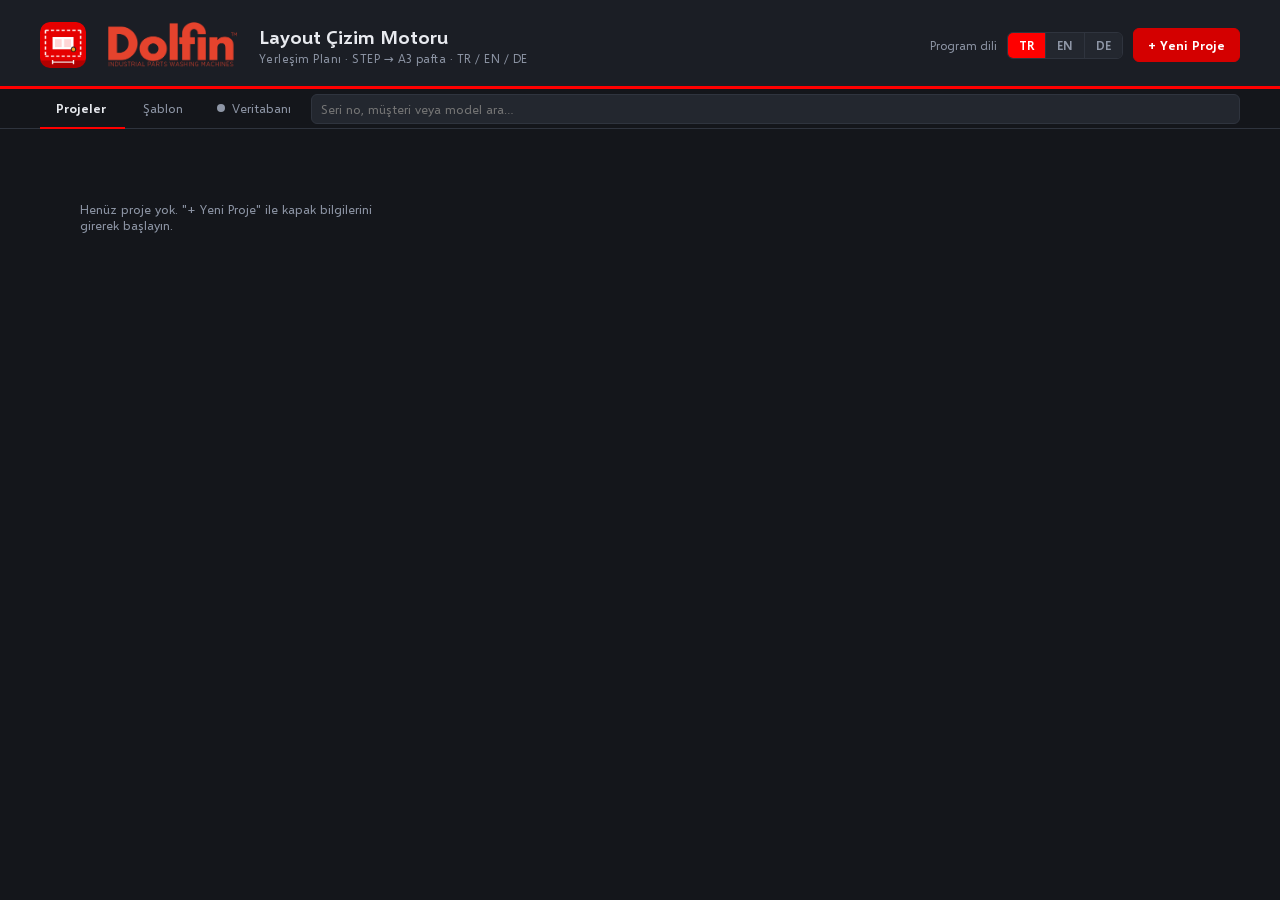
==== index.html @ 50fd9a83 "Depo kökü site: index.html, gereksiz dosyalar silindi - index.html (uygulama) depo kökünde; Pages "D" ====
<!DOCTYPE html>
<html lang="tr">
<head>
  <meta charset="UTF-8">
  <meta name="viewport" content="width=device-width, initial-scale=1.0">
  <title>Layout Çizim Motoru</title>
  <meta name="description" content="Makine yerleşim planı (layout): kapak + antetli A3 sayfalar, TR / EN / DE, PDF ve HTML çıktı.">
  <meta name="theme-color" content="#1b1e25">
  <meta name="application-name" content="LayoutX">
  <meta name="apple-mobile-web-app-capable" content="yes">
  <meta name="apple-mobile-web-app-title" content="LayoutX">
  <meta name="apple-mobile-web-app-status-bar-style" content="black-translucent">
  <link rel="manifest" href="manifest.webmanifest">
  <link rel="icon" type="image/png" sizes="256x256" href="app/icon.png">
  <link rel="icon" type="image/svg+xml" href="app/icons/icon.svg">
  <link rel="apple-touch-icon" href="app/icons/apple-touch-icon.png">
  <script>
    // Dosyadan (çift tıkla) açıldıysa: sunucuyu başlatan HTML sayfasına git
    if (location.protocol === 'file:') location.replace('app/baslat.html');
  </script>
  <link rel="stylesheet" href="belge/belge.css">
  <link rel="stylesheet" href="app/app.css">
</head>
<body>
  <div id="offline" class="offline hidden" role="alert">
    <span data-i18n="Uygulama sunucusuna ulaşılamıyor; değişiklikler bu sayfada bekliyor.">Uygulama sunucusuna ulaşılamıyor; değişiklikler bu sayfada bekliyor.</span>
    <a class="btn btn-sm btn-primary" href="layoutx://start" data-i18n="Yeniden başlat">Yeniden başlat</a>
    <button type="button" class="btn btn-sm" id="btnRetry" data-i18n="Tekrar dene">Tekrar dene</button>
  </div>

  <!-- ─────────────── Proje ekranı ─────────────── -->
  <section id="home" class="home">
    <div class="home-bar">
      <img src="app/icon.png" alt="" class="home-icon">
      <img src="belge/logos/dolfin.png" alt="Dolfin" class="home-logo">
      <div class="home-title">
        <h1 data-i18n="Layout Çizim Motoru">Layout Çizim Motoru</h1>
        <p data-i18n="Yerleşim Planı · STEP → A3 pafta · TR / EN / DE">Yerleşim Planı · STEP → A3 pafta · TR / EN / DE</p>
      </div>
      <div class="home-actions">
        <span class="lang-label" data-i18n="Program dili">Program dili</span>
        <div class="seg ui-lang" role="group" aria-label="Program dili">
          <button type="button" data-ui-lang="tr">TR</button><button type="button" data-ui-lang="en">EN</button><button type="button" data-ui-lang="de">DE</button>
        </div>
        <button type="button" class="btn hidden" id="btnInstall" data-i18n="Uygulamayı yükle" data-i18n-title="Bu bilgisayara ya da telefona uygulama olarak yükler (PWA)">Uygulamayı yükle</button>
        <button type="button" class="btn btn-primary" id="btnNewProject" data-i18n="+ Yeni Proje">+ Yeni Proje</button>
      </div>
    </div>
    <nav class="home-nav">
      <button type="button" class="home-tab active" data-home-tab="projects"><span data-i18n="Projeler">Projeler</span> <span id="projCount" class="home-count"></span></button>
      <button type="button" class="home-tab" data-home-tab="template" data-i18n-title="Yeni projelerin başlangıç değerleri"><span data-i18n="Şablon">Şablon</span></button>
      <button type="button" class="home-tab" data-home-tab="db" data-i18n-title="GitHub deposu: projeler her bilgisayardan erişilir"><span class="db-dot" id="dbDot"></span><span data-i18n="Veritabanı">Veritabanı</span></button>
      <div class="tb-spacer"></div>
      <input type="search" id="projSearch" class="search home-search" data-i18n-ph="Seri no, müşteri veya model ara…" placeholder="Seri no, müşteri veya model ara…" autocomplete="off">
    </nav>
    <div id="homeProjects" class="home-page">
      <div id="projectList" class="project-list"></div>
    </div>
    <div id="homeDb" class="home-page hidden">
      <div id="dbPanel" class="db-page"></div>
    </div>
  </section>

  <!-- ─────────────── Proje çalışma ekranı ─────────────── -->
  <div id="app" class="app hidden">
    <header class="topbar">
      <button type="button" class="tb-logo" id="btnHome" data-i18n-title="Projelere dön"><img src="belge/logos/dolfin.png" alt="Dolfin"></button>
      <div class="tb-project">
        <strong id="projName"></strong>
        <span id="saveState" class="save-state"></span>
      </div>
      <div class="tb-group">
        <button type="button" class="icon-btn" id="btnUndo" data-i18n-title="Geri al (Ctrl+Z)"><svg viewBox="0 0 20 20"><path d="M7 4L3 8l4 4M3 8h9a5 5 0 010 10H8"/></svg></button>
        <button type="button" class="icon-btn" id="btnRedo" data-i18n-title="Yinele (Ctrl+Y)"><svg viewBox="0 0 20 20"><path d="M13 4l4 4-4 4M17 8H8a5 5 0 000 10h4"/></svg></button>
      </div>
      <div class="tb-group">
        <span class="lang-label tb-hide-md" data-i18n="Belge dili">Belge dili</span>
        <div class="seg" id="docLang" role="group" aria-label="Belge dili">
          <button type="button" data-lang="tr" class="active">TR</button><button type="button" data-lang="en">EN</button><button type="button" data-lang="de">DE</button>
        </div>
      </div>
      <div class="tb-spacer"></div>
      <div class="tb-group tb-actions">
        <button type="button" class="btn btn-sm" id="btnSave" data-i18n="Kaydet" data-i18n-title="Kaydet (Ctrl+S) – değişiklikler zaten otomatik kaydedilir">Kaydet</button>
        <button type="button" class="btn btn-sm" id="btnCover" data-i18n="Kapak" data-i18n-title="Kapak bilgileri ve kapak tasarımı">Kapak</button>
        <button type="button" class="btn btn-sm" id="btnViews" data-i18n="Görünümler" data-i18n-title="STEP'ten görünümleri yeniden üret (eksen seçimi)">Görünümler</button>
        <button type="button" class="btn btn-sm btn-primary" id="btnPdf" data-i18n="İndir (PDF / HTML)" data-i18n-title="Seçilen dil ve bölümlerle PDF ya da HTML olarak indir (Ctrl+P)">İndir (PDF / HTML)</button>
      </div>
    </header>

    <aside class="left-panel">
      <nav class="panel-tabs" data-panel="left">
        <button type="button" class="panel-tab active" data-tab="sections" data-i18n="Bölümler">Bölümler</button>
        <button type="button" class="panel-tab" data-tab="files" data-i18n="Dosyalar">Dosyalar</button>
      </nav>
      <section class="panel-body" id="tab-sections"><div id="sectionList" class="sec-list"></div></section>
      <section class="panel-body hidden" id="tab-files"><div id="fileList"></div></section>
    </aside>

    <main class="canvas-wrap" id="canvasWrap">
      <div class="cv-bar">
        <div class="seg" id="cvMode" role="group">
          <button type="button" data-mode="doc" class="active" data-i18n="Belge">Belge</button><button type="button" data-mode="picker" data-i18n="Nokta yerleştirme">Nokta yerleştirme</button>
        </div>
        <span class="cv-info" id="cvInfo"></span>
        <div class="tb-spacer"></div>
        <button type="button" class="btn btn-sm btn-ghost" id="btnRefresh" data-i18n="Yenile" data-i18n-title="Önizlemeyi yenile">Yenile</button>
      </div>
      <iframe id="preview" class="preview" title="Belge önizleme"></iframe>
      <div id="cvEmpty" class="cv-empty hidden"></div>
      <div id="picker" class="picker hidden"></div>
      <div id="cvBusy" class="cv-busy hidden" data-i18n="Önizleme güncelleniyor…">Önizleme güncelleniyor…</div>
    </main>

    <aside class="right-panel">
      <nav class="panel-tabs" data-panel="right">
        <button type="button" class="panel-tab active" data-tab="edit" data-i18n="Düzenle">Düzenle</button>
        <button type="button" class="panel-tab" data-tab="checks"><span data-i18n="Eksikler">Eksikler</span> <span id="checkBadge" class="badge hidden"></span></button>
      </nav>
      <section class="panel-body" id="tab-edit"><div id="inspector" class="inspector"></div></section>
      <section class="panel-body hidden" id="tab-checks"><div id="checkList" class="check-list"></div></section>
    </aside>

    <footer class="bottombar">
      <span id="statusDoc"></span>
      <div class="tb-spacer"></div>
      <span id="statusJob" class="job"></span>
      <button type="button" class="db-chip" id="dbChip"></button>
      <span id="statusFolder"></span>
      <span class="lang-label" data-i18n="Program dili">Program dili</span>
      <div class="seg seg-xs ui-lang" role="group" aria-label="Program dili">
        <button type="button" data-ui-lang="tr">TR</button><button type="button" data-ui-lang="en">EN</button><button type="button" data-ui-lang="de">DE</button>
      </div>
    </footer>
  </div>

  <div id="coverStudio" class="cover-studio hidden"></div>
  <div id="modalRoot"></div>
  <div id="toast" class="toast hidden" role="status"></div>

  <script src="app/i18n-dict.js"></script>
  <script src="app/i18n.js"></script>
  <script src="belge/belge.js"></script>
  <script src="belge/kaynak.js"></script>
  <script src="app/web.js"></script>
  <script src="app/sections.js"></script>
  <script src="app/form.js"></script>
  <script src="app/checks.js"></script>
  <script src="app/studio.js"></script>
  <script src="app/app.js"></script>
  <script>
    // PWA: çevrimdışı çalışma ve uygulama olarak yükleme
    if ('serviceWorker' in navigator && location.protocol !== 'file:') {
      window.addEventListener('load', () => navigator.serviceWorker.register('sw.js').catch(() => null));
    }
  </script>
</body>
</html>
---- belge/belge.css ----
/* Layout belgesi (A3 yatay): kapak, antetli sayfalar, görünümler ve tablolar.
   P&PX'in kapak tasarımları (Kırmızı Bant / Üst Bant / Köşe Blok), anteti ve başlık bloğuyla birebir aynı düzen.
   Bu dosya hem pafta HTML'ine gömülür hem de Layout Stüdyosu'nda kapak önizlemesinde kullanılır. */

.lb-sheet, .pcv, .lb-measure {
  --lb-font: Calibri, Carlito, 'Segoe UI', Selawik, Arial, sans-serif;
  --lb-head: 'Segoe UI', Selawik, Calibri, Carlito, Arial, sans-serif;
  --ink: #1b2430; --ink-2: #4a5665; --line: #c9d1da; --grid: #edf0f4; --sheet: #ffffff;
  --accent: #1f5f8b; --accent-2: #d8e6f1; --warn: #c8540a; --svc: #7a8794;
}

/* ─────────────────────────── Kapak (P&PX kapak tasarımları) ─────────────────────────── */
.pcv {
  --pcv-accent: #ff0000;
  --pcv-ink: #15171c;
  --pcv-gray: #6b7280;
  --pcv-line: #d7dbe2;
  position: relative;
  width: 1587.4px;
  height: 1122.5px;
  overflow: hidden;
  background: #fff;
  color: var(--pcv-ink);
  font-family: var(--lb-head);
  font-size: 16px;
  line-height: 1.3;
  text-align: left;
  white-space: normal;
  box-sizing: border-box;
}
.pcv *, .pcv *::before, .pcv *::after { box-sizing: border-box; }
.pcv h1, .pcv dl, .pcv dd { margin: 0; }
.pcv .pcv-title { font-weight: 800; line-height: 1.04; letter-spacing: -0.01em; overflow-wrap: anywhere; }
.pcv .pcv-kicker { font-size: 18px; font-weight: 700; letter-spacing: 0.16em; color: var(--pcv-accent); }
.pcv .pcv-rule { width: 132px; height: 8px; background: var(--pcv-accent); }
.pcv .pcv-customer { font-size: 27px; color: #3c4250; overflow-wrap: anywhere; line-height: 1.2; }
.pcv .pcv-type { font-size: 20px; color: #5b6270; margin-top: 10px; overflow-wrap: anywhere; line-height: 1.25; }
.pcv .pcv-logo { display: block; width: 320px; height: 114px; object-fit: contain; object-position: left center; flex-shrink: 0; }
.pcv .pcv-foot { font-size: 15px; color: var(--pcv-accent); font-family: var(--lb-font); }

.pcv .pcv-list { border-top: 1px solid var(--pcv-line); }
.pcv .pcv-row { display: grid; grid-template-columns: 158px minmax(0, 1fr); gap: 14px; align-items: baseline; padding: 10px 2px; border-bottom: 1px solid var(--pcv-line); }
.pcv .pcv-row dt { font-size: 15px; color: var(--pcv-gray); }
.pcv .pcv-row dd { font-size: 18.5px; font-weight: 600; overflow-wrap: anywhere; line-height: 1.2; }
.pcv .pcv-row dd.strong { color: var(--pcv-accent); font-weight: 800; }

.pcv .pcv-cells { display: grid; grid-template-columns: repeat(4, minmax(0, 1fr)); gap: 0 22px; }
.pcv .pcv-cell { padding: 11px 0 13px; border-bottom: 1px solid var(--pcv-line); min-width: 0; }
.pcv .pcv-cell span { display: block; font-size: 14px; color: var(--pcv-gray); margin-bottom: 3px; }
.pcv .pcv-cell b { display: block; font-size: 18.5px; font-weight: 600; overflow-wrap: anywhere; line-height: 1.2; }
.pcv .pcv-cell b.strong { color: var(--pcv-accent); font-weight: 800; }

.pcv .pcv-sign { display: grid; grid-template-columns: repeat(3, minmax(0, 1fr)); gap: 16px; }
.pcv .pcv-sign-box { border: 1px solid var(--pcv-line); border-top: 4px solid var(--pcv-ink); padding: 11px 14px 0; height: 118px; min-width: 0; overflow: hidden; }
.pcv .pcv-sign-box span { display: block; font-size: 13px; font-weight: 600; letter-spacing: 0.05em; color: var(--pcv-gray); text-transform: uppercase; margin-bottom: 3px; }
.pcv .pcv-sign-box b { display: block; font-size: 18px; font-weight: 600; overflow-wrap: anywhere; line-height: 1.2; }

/* 1. Kırmızı Bant */
.pcv-bant { display: flex; }
.pcv-bant .pcv-band { width: 236px; flex-shrink: 0; position: relative; overflow: hidden; background: var(--pcv-accent); color: #fff; }
.pcv-bant .pcv-band-std { position: absolute; left: 0; right: 0; top: 66px; padding: 0 24px; text-align: center; font-size: 15px; letter-spacing: 0.06em; line-height: 1.5; }
.pcv-bant .pcv-band-mark { position: absolute; left: 0; right: 0; bottom: 60px; display: flex; justify-content: center; writing-mode: vertical-rl; transform: rotate(180deg);
  font-size: 150px; font-weight: 800; letter-spacing: -0.01em; line-height: 236px; white-space: nowrap; }
.pcv-bant .pcv-main { flex: 1; min-width: 0; display: flex; flex-direction: column; padding: 62px 92px 46px; }
.pcv-bant .pcv-body { flex: 1; min-height: 0; display: grid; grid-template-columns: minmax(0, 1.15fr) minmax(0, 1fr); gap: 76px; align-items: center; }
.pcv-bant .pcv-head .pcv-title { margin-top: 18px; }
.pcv-bant .pcv-head .pcv-rule { margin-top: 30px; }
.pcv-bant .pcv-head .pcv-customer { margin-top: 26px; }
.pcv-bant .pcv-foot { margin-top: 18px; }

/* 2. Üst Bant */
.pcv-ust .pcv-u-band { position: absolute; left: 0; right: 0; top: 0; height: 480px; overflow: hidden; background: var(--pcv-accent); color: #fff; }
.pcv-ust .pcv-u-std { position: absolute; right: 92px; top: 62px; font-size: 15px; letter-spacing: 0.06em; }
.pcv-ust .pcv-u-mark { position: absolute; right: 56px; bottom: -26px; font-size: 190px; font-weight: 800; line-height: 1; letter-spacing: -0.02em; color: rgba(255, 255, 255, 0.12); white-space: nowrap; }
.pcv-ust .pcv-u-text { position: absolute; left: 92px; right: 92px; bottom: 58px; }
.pcv-ust .pcv-kicker { color: #fff; }
.pcv-ust .pcv-u-text .pcv-title { margin-top: 16px; color: #fff; }
.pcv-ust .pcv-u-text .pcv-customer { margin-top: 18px; color: #fff; }
.pcv-ust .pcv-u-text .pcv-type { color: rgba(255, 255, 255, 0.86); }
.pcv-ust .pcv-u-lower { position: absolute; left: 92px; right: 92px; top: 480px; bottom: 0; display: grid; grid-template-columns: 340px minmax(0, 1fr); gap: 76px; padding: 52px 0 46px; }
.pcv-ust .pcv-u-left { display: flex; flex-direction: column; justify-content: space-between; }
.pcv-ust .pcv-u-right { display: flex; flex-direction: column; justify-content: space-between; min-width: 0; }

/* 3. Köşe Blok */
.pcv-kose .pcv-k-top { position: absolute; left: 400px; right: 0; top: 0; height: 16px; background: var(--pcv-accent); }
.pcv-kose .pcv-k-side { position: absolute; left: 0; top: 400px; bottom: 0; width: 16px; background: var(--pcv-accent); }
.pcv-kose .pcv-k-block { position: absolute; left: 0; top: 0; width: 400px; height: 400px; padding: 44px 42px 30px; display: flex; flex-direction: column; justify-content: space-between; background: var(--pcv-accent); color: #fff; }
.pcv-kose .pcv-k-block span { font-size: 15px; letter-spacing: 0.06em; }
.pcv-kose .pcv-k-block b { font-size: 84px; font-weight: 800; line-height: 1; letter-spacing: -0.02em; }
.pcv-kose .pcv-k-logo { position: absolute; right: 92px; top: 66px; }
.pcv-kose .pcv-k-logo .pcv-logo { object-position: right center; }
.pcv-kose .pcv-k-head { position: absolute; left: 484px; right: 92px; top: 232px; }
.pcv-kose .pcv-k-head .pcv-title { margin-top: 16px; }
.pcv-kose .pcv-k-head .pcv-rule { margin-top: 28px; }
.pcv-kose .pcv-k-head .pcv-customer { margin-top: 24px; }
.pcv-kose .pcv-k-lower { position: absolute; left: 92px; right: 92px; bottom: 84px; display: grid; grid-template-columns: minmax(0, 1.25fr) minmax(0, 1fr); gap: 56px; align-items: end; }
.pcv-kose .pcv-k-foot { position: absolute; left: 92px; bottom: 46px; }

/* ─────────────────────────── Antetli sayfa ─────────────────────────── */
.lb-sheet {
  position: relative;
  width: 420mm;
  height: 297mm;
  overflow: hidden;
  background: #fff;
  color: #15171c;
  font-family: var(--lb-font);
  font-size: 9pt;
  line-height: 1.3;
  text-align: left;
  box-sizing: border-box;
}
.lb-sheet *, .lb-sheet *::before, .lb-sheet *::after { box-sizing: border-box; }
.lb-sheet > svg.lb-frame { position: absolute; left: 0; top: 0; width: 420mm; height: 297mm; }
.lb-frag { position: absolute; }

/* Bölüm başlığı (P&ID açıklama sayfasıyla aynı) */
.rp-head { display: flex; align-items: center; gap: 2.4mm; padding-bottom: 1.6mm; margin-bottom: 3mm; border-bottom: 0.7mm solid var(--lb-accent, #ff0000); }
.rp-num { flex-shrink: 0; display: flex; align-items: center; justify-content: center; width: 5.6mm; height: 5.6mm; background: var(--lb-accent, #ff0000); color: #fff;
  font: 800 9.5pt var(--lb-head); }
.rp-title { font: 700 11pt var(--lb-head); letter-spacing: 0.04em; }
.rp-cont { font-weight: 400; color: #6b7280; letter-spacing: 0; }

/* Tablolar */
.lb-sheet table, .lb-measure table { width: 100%; border-collapse: collapse; table-layout: fixed; font-size: 9pt; line-height: 1.28; }
.lb-sheet th, .lb-sheet td, .lb-measure th, .lb-measure td { padding: 1.2mm 1.5mm; border-bottom: 0.2mm solid #d7dbe2; vertical-align: top; text-align: left; overflow-wrap: anywhere; }
.lb-sheet thead th, .lb-measure thead th { background: #f1f2f5; border-bottom: 0.3mm solid #15171c; color: #3c4250; font-size: 8.5pt; font-weight: 700; vertical-align: middle; }
.lb-sheet tbody th, .lb-measure tbody th { width: 36%; font-weight: 600; color: #3c4250; }
.lb-sheet td.num, .lb-sheet th.num, .lb-measure td.num, .lb-measure th.num { text-align: right; font-variant-numeric: tabular-nums; white-space: nowrap; }
.lb-sheet td.mono, .lb-measure td.mono { font-variant-numeric: tabular-nums; white-space: nowrap; font-weight: 700; }
.lb-sheet small, .lb-measure small { color: #4b5563; font-size: 8pt; }
.chip { display: inline-block; min-width: 6mm; text-align: center; padding: 0.2mm 1.6mm; border-radius: 3mm; font: 700 8.5pt var(--lb-head); color: #fff; background: var(--warn, #c8540a); }

/* Görünümler */
.lb-view { display: block; }
svg.view { width: 100%; height: auto; display: block; max-height: var(--cap, 190mm); background: #fff; }
svg.view .outline { fill: none; stroke: var(--ink); stroke-width: 1.2px; vector-effect: non-scaling-stroke; }
svg.view .svc { fill: var(--accent-2); fill-opacity: .4; stroke: var(--svc); stroke-dasharray: 36 22; stroke-width: 1.2px; vector-effect: non-scaling-stroke; }
svg.view .floor { stroke: var(--ink); stroke-width: 2px; vector-effect: non-scaling-stroke; }
svg.view .dim line { stroke: var(--accent); stroke-width: 1px; vector-effect: non-scaling-stroke; }
svg.view marker path { fill: var(--accent); }
svg.view .dim text { font: 700 var(--fs) var(--lb-font); fill: var(--accent); }
svg.view .dim-svc line { stroke: var(--svc); }
svg.view .dim-svc text { fill: var(--svc); font-size: calc(var(--fs) * .85); }
svg.view .dim-2 text { font-size: calc(var(--fs) * .85); }
svg.view .pt circle { fill: var(--warn); stroke: #fff; stroke-width: 2px; vector-effect: non-scaling-stroke; }
svg.view .pt text { font: 700 calc(var(--fs) * .78) var(--lb-head); fill: #fff; }
svg.view .side { font: 700 calc(var(--fs) * .8) var(--lb-font); fill: var(--ink-2); letter-spacing: .08em; }
svg.view .lbl { font: 400 calc(var(--fs) * .74) var(--lb-font); fill: var(--ink-2); }
svg.view .leader { stroke: var(--ink-2); stroke-width: 1px; vector-effect: non-scaling-stroke; }
svg.view .dot { fill: var(--warn); stroke: #fff; stroke-width: 1.5px; vector-effect: non-scaling-stroke; }
svg.view .dlbl { font: 700 calc(var(--fs) * .85) var(--lb-font); fill: var(--ink); paint-order: stroke; stroke: #fff; stroke-width: calc(var(--fs) * .3); stroke-linejoin: round; }
svg.view .cable { stroke: var(--ink); stroke-width: 5px; stroke-linecap: round; vector-effect: non-scaling-stroke; }
svg.view marker path.c { fill: var(--ink); }
svg.view .ord text { font-size: calc(var(--fs) * .8); }
img.iso { display: block; width: 100%; height: auto; max-height: var(--cap, 190mm); object-fit: contain; background: #fff; }
/* Yan görünüm + izometrik: eşit yükseklikte iki çerçeveli pano */
.lb-pair { display: grid; grid-template-columns: minmax(0, 1fr) minmax(0, 1fr); gap: 6mm; align-items: stretch; }
.lb-pair > div { display: flex; flex-direction: column; border: 0.25mm solid #cfd5dd; border-radius: 1.2mm; padding: 2.5mm 3mm 3mm; background: #fff; min-width: 0; }
.lb-pair svg.view, .lb-pair img.iso { flex: 1; height: 168mm; max-height: 168mm; width: 100%; }
.lb-cap { font: 700 8.5pt var(--lb-head); letter-spacing: .06em; text-transform: uppercase; color: #3c4250; margin: 0 0 2mm;
  padding-bottom: 1.5mm; border-bottom: 0.25mm solid #e3e7ec; }

/* Bağlantı detay kartı */
/* Bağlantı detay kartı: başlık şeridi, sabit yükseklikte çerçeveli fotoğraf alanı, altında değer tablosu */
.dcard { border: 0.25mm solid #cfd5dd; border-radius: 1.2mm; background: #fff; overflow: hidden; }
.dcard h3 { display: flex; align-items: center; gap: 2mm; font: 700 10pt var(--lb-head); letter-spacing: .04em; margin: 0; padding: 2mm 3mm;
  color: #15171c; background: #f4f6f8; border-bottom: 0.25mm solid #cfd5dd; }
.dcard .ph { padding: 2.5mm 3mm; background: #fff; border-bottom: 0.25mm solid #e3e7ec; }
.dcard svg.view.det { --cap: 100mm; width: 100%; height: 100mm; max-height: 100mm; margin: 0; }
.dcard table { margin: 0; }
.dcard table th, .dcard table td { padding-left: 3mm; padding-right: 3mm; }
.dcard table tr:last-child th, .dcard table tr:last-child td { border-bottom: 0; }

/* Besleme kablosu */
.cab { display: grid; grid-template-columns: minmax(0, 2.3fr) minmax(0, 1fr); gap: 6mm 12mm; align-items: start; }
.cab figure { margin: 0; min-width: 0; }
.cab figcaption, p.fine { font-size: 8.5pt; color: #4a5665; margin: 2mm 0 0; }
.cab .xs svg { max-width: 52mm; margin: 0 auto; }
h3.sub { font: 700 9.5pt var(--lb-head); letter-spacing: .04em; margin: 0 0 2mm; color: #15171c; }
svg.sld, svg.xsec { width: 100%; height: auto; display: block; }
svg.sld text { font-family: var(--lb-font); fill: var(--ink); }
svg.sld .box { fill: none; stroke: var(--svc); stroke-width: 1.2; stroke-dasharray: 6 5; }
svg.sld .sheath { fill: var(--accent-2); stroke: var(--ink-2); stroke-width: 1; }
svg.sld .w { stroke-width: 3.5; fill: none; }
svg.sld .w.halo { stroke: var(--ink-2); stroke-width: 6; }
svg.sld .gnd { stroke: #2f9a47; stroke-width: 3; }
svg.sld .term { fill: #fff; stroke: var(--ink); stroke-width: 1.5; }
svg.sld .dev { fill: #fff; stroke: var(--ink); stroke-width: 1.5; }
svg.sld .dv { font-weight: 700; font-size: 15px; }
svg.sld .dl { font-weight: 700; font-size: 13px; fill: var(--ink-2); }
svg.sld .ds { font-weight: 400; font-size: 12.5px; fill: var(--ink-2); }
svg.sld .bt { font-weight: 700; font-size: 12px; letter-spacing: .1em; fill: var(--ink-2); }
svg.sld .wl { font-weight: 700; font-size: 13px; }
svg.xsec .jacket { fill: #2a2e33; stroke: var(--ink-2); stroke-width: 1.5; }
svg.xsec .filler { fill: #3d434a; }
svg.xsec .core { stroke: #c9d1da; stroke-width: 1.5; }
svg.xsec .cu { fill: #c98a4b; stroke: #8a5a2b; stroke-width: 1; }
svg.xsec .cl { font: 700 15px var(--lb-font); fill: #fff; paint-order: stroke; stroke: #1b2430; stroke-width: 3px; stroke-linejoin: round; }
ul.cores { list-style: none; padding: 0; margin: 3mm 0 0; font-size: 8.5pt; }
ul.cores li { display: flex; gap: 2mm; align-items: center; padding: 0.8mm 0; border-bottom: 0.2mm solid #d7dbe2; }
ul.cores b { min-width: 6mm; }
.sw { width: 7mm; height: 2.6mm; border-radius: 1.3mm; flex: none; border: 0.2mm solid var(--ink-2); }
.sw-l1 { background: #8b5a2b; } .sw-l2 { background: #1d1d1d; } .sw-l3 { background: #8f969c; } .sw-n { background: #2e6fd2; }
.sw-pe { background: repeating-linear-gradient(45deg, #2f9a47 0 1.3mm, #f0c419 1.3mm 2.6mm); }
ol.req { margin: 0; padding: 2mm 3mm 2mm 8mm; border-left: 0.8mm solid var(--warn); background: #fdf3ec; }
ol.req li { margin: 0.6mm 0 1.6mm; }

/* Notlar */
ul.notes { margin: 0; padding-left: 5mm; font-size: 9.5pt; line-height: 1.4; }
ul.notes li { margin-bottom: 1.6mm; }

/* Ölçüm alanı (sayfa dizgisi için görünmez yerde) */
.lb-measure { position: absolute; left: -30000px; top: 0; visibility: hidden; pointer-events: none; font-family: var(--lb-font); font-size: 9pt; line-height: 1.3; }
.lb-measure > div { position: relative; }
---- app/app.css ----
/* Layout Çizim Motoru — arayüz teması (P&PX ile aynı: koyu zemin, antetteki kırmızı çizgi arayüzde de tekrarlanır) */

@font-face { font-family: 'Carlito'; font-weight: 400; src: local('Calibri'), url('../belge/fonts/Carlito-Regular.ttf') format('truetype'); }
@font-face { font-family: 'Carlito'; font-weight: 700; src: local('Calibri Bold'), url('../belge/fonts/Carlito-Bold.ttf') format('truetype'); }
@font-face { font-family: 'Selawik'; font-weight: 400; src: url('../belge/fonts/selawk.ttf') format('truetype'); }
@font-face { font-family: 'Selawik'; font-weight: 600; src: url('../belge/fonts/selawksb.ttf') format('truetype'); }
@font-face { font-family: 'Selawik'; font-weight: 700; src: url('../belge/fonts/selawkb.ttf') format('truetype'); }

:root {
  color-scheme: dark;
  --bg: #14161b;
  --panel: #1b1e25;
  --panel-2: #23272f;
  --panel-3: #2b3039;
  --line: #2f343e;
  --text: #e8eaef;
  --muted: #8e96a6;
  --dolfin: #ff0000;
  --dolfin-deep: #d40000;
  --dolfin-soft: rgba(255, 0, 0, 0.14);
  --canvas: #30343c;
  --select: #2563eb;
  --warn: #f5a524;
  --info: #5b9dff;
  --ok: #3fb56f;
  --radius: 6px;
  --font: 'Segoe UI', Selawik, system-ui, sans-serif;
}

* { box-sizing: border-box; }
html, body { margin: 0; height: 100%; background: var(--bg); color: var(--text); font-family: var(--font); font-size: 13px; overflow: hidden; }
.hidden { display: none !important; }
[hidden] { display: none !important; }
button, input, select, textarea { font: inherit; color: inherit; }
:focus-visible { outline: 2px solid var(--select); outline-offset: 1px; }

/* ── Düğmeler ── */
.btn { background: var(--panel-3); border: 1px solid var(--line); border-radius: var(--radius); padding: 8px 14px; cursor: pointer; white-space: nowrap; transition: background 0.12s, border-color 0.12s; }
.btn:hover { background: #363c47; }
.btn-sm { padding: 5px 11px; font-size: 12px; }
.btn-xs { padding: 2px 8px; font-size: 11px; }
.btn-primary { background: var(--dolfin-deep); border-color: var(--dolfin-deep); color: #fff; font-weight: 600; }
.btn-primary:hover { background: var(--dolfin); border-color: var(--dolfin); }
.btn-ghost { background: transparent; border-color: transparent; color: var(--muted); }
.btn-ghost:hover { background: var(--panel-3); color: var(--text); }
.btn-danger:hover { border-color: var(--dolfin-deep); color: #ff8585; }
.btn-block { width: 100%; }
.btn:disabled { opacity: 0.45; cursor: default; }
.icon-btn { width: 32px; height: 32px; display: flex; align-items: center; justify-content: center; background: transparent; border: none; border-radius: var(--radius); cursor: pointer; color: var(--text); font-size: 17px; flex-shrink: 0; }
.icon-btn svg { width: 18px; height: 18px; fill: none; stroke: currentColor; stroke-width: 1.7; stroke-linecap: round; stroke-linejoin: round; }
.icon-btn:hover { background: var(--panel-3); }
.icon-btn:disabled { opacity: 0.35; cursor: default; background: transparent; }

/* ── Proje ekranı ── */
.home { height: 100%; display: flex; flex-direction: column; overflow: hidden; }
.home-bar { display: flex; align-items: center; gap: 22px; padding: 22px 40px 18px; border-bottom: 3px solid var(--dolfin); background: var(--panel); }
.home-logo { height: 46px; }
.home-title h1 { margin: 0; font-size: 19px; font-weight: 600; }
.home-title p { margin: 3px 0 0; color: var(--muted); font-size: 12px; letter-spacing: 0.04em; }
.home-actions { margin-left: auto; display: flex; gap: 10px; }
.home-nav { display: flex; align-items: stretch; gap: 2px; padding: 0 40px; background: var(--bg); border-bottom: 1px solid var(--line); flex-shrink: 0; }
.home-tab { white-space: nowrap; padding: 11px 16px; background: transparent; border: none; border-bottom: 2px solid transparent; margin-bottom: -1px; color: var(--muted); cursor: pointer; font-size: 13px; }
.home-tab:hover { color: var(--text); }
.home-tab.active { color: var(--text); border-bottom-color: var(--dolfin); font-weight: 600; }
.home-count { color: var(--muted); font-size: 11px; font-weight: 400; margin-left: 3px; }
.home-search { align-self: center; width: 280px; }
.tb-spacer { flex: 1; }
.home-page { flex: 1; min-height: 0; display: flex; flex-direction: column; }
.project-list { flex: 1; overflow: auto; padding: 32px 40px; display: grid; grid-template-columns: repeat(auto-fill, minmax(340px, 1fr)); gap: 22px; align-content: start; }
.project-card { position: relative; background: #fff; color: #1a1a2e; border: none; border-radius: 4px; padding: 20px 20px 18px 34px; text-align: left; cursor: pointer; box-shadow: 0 8px 24px rgba(0, 0, 0, 0.35); transition: transform 0.12s, box-shadow 0.12s; font: inherit; }
.project-card::before { content: ''; position: absolute; left: 12px; top: 12px; bottom: 12px; width: 8px; background: var(--brand, var(--dolfin)); }
.project-card:hover { transform: translateY(-2px); box-shadow: 0 12px 30px rgba(0, 0, 0, 0.5); }
.pc-no { color: var(--brand, var(--dolfin)); font-size: 21px; font-weight: 700; letter-spacing: 0.02em; }
.pc-model { font-size: 15px; font-weight: 600; margin-top: 2px; }
.pc-customer { color: #5b6270; font-size: 13px; margin-top: 1px; }
.pc-chips { display: flex; flex-wrap: wrap; gap: 6px; margin-top: 14px; }
.pc-chip { font-size: 11px; padding: 2px 8px; border-radius: 10px; background: #eef0f4; color: #5b6270; }
.pc-chip.has { background: #fde8e8; color: #b00000; font-weight: 600; }
.pc-chip.ok { background: #e3f4ea; color: #1d7a45; font-weight: 600; }
.pc-chip.warn { background: #fff1db; color: #a35f00; font-weight: 600; }
.pc-chip.dark { background: #1a1a2e; color: #fff; font-weight: 600; }
.pc-meta { margin-top: 12px; font-size: 11.5px; color: #7a8190; }
.home-empty { color: var(--muted); padding: 40px; }

/* ── Uygulama yerleşimi ── */
.app { height: 100%; display: grid; grid-template-columns: 268px minmax(0, 1fr) 420px; grid-template-rows: 52px minmax(0, 1fr) 30px;
  grid-template-areas: 'top top top' 'left canvas right' 'bottom bottom bottom'; }
.topbar { grid-area: top; display: flex; align-items: center; gap: 8px; padding: 0 12px 0 10px; background: var(--panel); border-bottom: 2px solid var(--dolfin); min-width: 0; }
.tb-logo { background: none; border: none; padding: 4px 6px; cursor: pointer; display: flex; border-radius: 4px; flex-shrink: 0; }
.tb-logo:hover { background: var(--panel-3); }
.tb-logo img { height: 26px; display: block; }
.tb-project { display: flex; flex-direction: column; min-width: 150px; max-width: 300px; margin-right: 6px; line-height: 1.2; }
.tb-project strong { font-size: 12.5px; font-weight: 600; white-space: nowrap; overflow: hidden; text-overflow: ellipsis; }
.save-state { font-size: 10.5px; color: var(--muted); white-space: nowrap; }
.save-state.dirty { color: var(--warn); }
.save-state.err { color: #ff6b6b; }
.tb-group { display: flex; align-items: center; gap: 4px; padding: 0 8px; border-left: 1px solid var(--line); flex-shrink: 0; }
.tb-actions { flex-wrap: nowrap; }

.left-panel, .right-panel { background: var(--panel); display: flex; flex-direction: column; min-height: 0; overflow: hidden; }
.left-panel { grid-area: left; border-right: 1px solid var(--line); }
.right-panel { grid-area: right; border-left: 1px solid var(--line); }
.panel-tabs { display: flex; background: var(--bg); flex-shrink: 0; }
.panel-tab { flex: 1; padding: 9px 4px; background: transparent; border: none; border-bottom: 2px solid transparent; color: var(--muted); cursor: pointer; font-size: 12px; }
.panel-tab:hover { color: var(--text); }
.panel-tab.active { color: var(--text); background: var(--panel); border-bottom-color: var(--dolfin); font-weight: 600; }
.panel-body { flex: 1; min-height: 0; overflow: auto; padding: 10px; display: flex; flex-direction: column; gap: 8px; }
.badge { background: var(--dolfin-deep); color: #fff; border-radius: 9px; font-size: 10px; padding: 0 6px; margin-left: 3px; font-weight: 700; }
.badge.warn { background: #8a5a00; }

.search, .field-input { width: 100%; background: var(--panel-2); border: 1px solid var(--line); border-radius: var(--radius); padding: 6px 9px; outline: none; min-width: 0; }
.search:focus, .field-input:focus { border-color: var(--dolfin-deep); }
textarea.field-input { resize: vertical; min-height: 54px; line-height: 1.35; }
select.field-input { padding: 5px 6px; }
.field-input.flash { animation: flash 1.4s ease-out; }
@keyframes flash { 0%, 30% { border-color: var(--warn); box-shadow: 0 0 0 2px rgba(245, 165, 36, 0.35); } 100% { box-shadow: none; } }

/* Bölüm listesi */
.sec-list { display: flex; flex-direction: column; gap: 3px; }
.sec-group { color: var(--muted); font-size: 11px; font-weight: 600; padding: 8px 6px 3px; letter-spacing: 0.03em; }
.sec-row { display: grid; grid-template-columns: 24px minmax(0, 1fr) auto; align-items: center; gap: 8px; width: 100%; padding: 7px 8px; background: var(--panel-2); border: 1px solid transparent; border-radius: var(--radius); text-align: left; cursor: pointer; }
.sec-row:hover { background: var(--panel-3); }
.sec-row.active { border-color: var(--dolfin-deep); background: var(--dolfin-soft); }
.sec-num { display: flex; align-items: center; justify-content: center; width: 22px; height: 22px; background: var(--panel-3); border-radius: 4px; font-size: 11px; font-weight: 700; color: var(--muted); }
.sec-row.active .sec-num { background: var(--dolfin-deep); color: #fff; }
.sec-name { display: flex; flex-direction: column; min-width: 0; line-height: 1.2; }
.sec-name b { font-weight: 600; font-size: 12.5px; white-space: nowrap; overflow: hidden; text-overflow: ellipsis; }
.sec-name small { color: var(--muted); font-size: 10.5px; white-space: nowrap; overflow: hidden; text-overflow: ellipsis; }
.sec-state { font-size: 11px; font-weight: 700; display: flex; gap: 4px; }
.sec-state .e { color: #fff; background: var(--dolfin-deep); border-radius: 9px; padding: 0 6px; }
.sec-state .w { color: #1a1a1a; background: var(--warn); border-radius: 9px; padding: 0 6px; }
.sec-state .ok { color: var(--ok); }
.sec-state .off { color: var(--muted); font-weight: 400; }

/* Dosyalar */
.file-group { background: var(--panel-2); border-radius: var(--radius); padding: 9px 10px; }
.file-group h3 { margin: 0 0 4px; font-size: 12px; font-weight: 600; display: flex; justify-content: space-between; align-items: center; gap: 6px; }
.file-count { font-weight: 400; color: var(--muted); font-size: 11px; }
.file-empty { color: var(--muted); font-size: 11.5px; margin-top: 3px; }
.file-row { display: flex; justify-content: space-between; gap: 8px; width: 100%; padding: 5px 7px; margin-top: 3px; background: var(--panel-3); border: none; border-radius: 4px; cursor: pointer; font-size: 11.5px; text-align: left; }
.file-row:hover { background: #3a404c; }
.file-row span:first-child { overflow: hidden; text-overflow: ellipsis; white-space: nowrap; }
.file-size { color: var(--muted); flex-shrink: 0; }
.file-actions { display: flex; flex-wrap: wrap; gap: 6px; }

/* Orta alan */
.canvas-wrap { grid-area: canvas; position: relative; background: var(--canvas); overflow: hidden; min-width: 0; min-height: 0; display: flex; flex-direction: column; }
.cv-bar { display: flex; align-items: center; gap: 10px; padding: 6px 12px; background: var(--panel); border-bottom: 1px solid var(--line); flex-shrink: 0; min-height: 40px; }
.cv-info { color: var(--muted); font-size: 12px; white-space: nowrap; overflow: hidden; text-overflow: ellipsis; }
.cv-info b { color: var(--text); font-weight: 600; }
.seg { display: inline-flex; border: 1px solid var(--line); border-radius: var(--radius); overflow: hidden; flex-shrink: 0; }
.seg button { background: var(--panel-2); color: var(--muted); border: 0; border-right: 1px solid var(--line); padding: 5px 11px; font: 600 12px var(--font); cursor: pointer; }
.seg button:last-child { border-right: 0; }
.seg button:hover { color: var(--text); }
.seg button.active { background: var(--dolfin); color: #fff; }
.lang-label { color: var(--muted); font-size: 12px; white-space: nowrap; }
.preview { flex: 1; width: 100%; border: 0; background: var(--canvas); min-height: 0; }
.cv-busy { position: absolute; right: 14px; top: 50px; z-index: 3; background: rgba(27, 30, 37, 0.92); border: 1px solid var(--line); border-left: 3px solid var(--warn); border-radius: 5px; padding: 6px 12px; font-size: 12px; pointer-events: none; }
.cv-empty { margin: auto; max-width: 520px; text-align: center; color: var(--muted); padding: 30px; line-height: 1.55; }
.cv-empty h2 { color: var(--text); font-size: 16px; font-weight: 600; margin: 0 0 8px; }
.cv-empty .actions { display: flex; gap: 8px; justify-content: center; margin-top: 14px; flex-wrap: wrap; }
.cv-empty pre { text-align: left; }

/* Nokta yerleştirme */
.picker { flex: 1; min-height: 0; overflow: auto; padding: 14px 18px; display: flex; flex-direction: column; gap: 12px; }
.picker-head { display: flex; align-items: center; gap: 10px; flex-wrap: wrap; color: var(--muted); font-size: 12px; }
.picker-head select { width: auto; min-width: 140px; }
.pk-keys { display: flex; flex-wrap: wrap; gap: 4px; }
.pk-key { background: var(--panel-2); border: 1px solid var(--line); border-radius: 11px; padding: 2px 10px; font-weight: 700; font-size: 12px; cursor: pointer; }
.pk-key:hover { background: var(--panel-3); }
.pk-key.active { background: #c8540a; border-color: #c8540a; color: #fff; }
.viewbox-wrap h3 { margin: 0 0 6px; font-size: 12px; font-weight: 600; color: var(--muted); letter-spacing: 0.04em; text-transform: uppercase; }
.viewbox { position: relative; display: inline-block; max-width: 100%; background: #fff; border-radius: 3px; box-shadow: 0 6px 20px rgba(0, 0, 0, 0.35); }
.viewbox img { display: block; max-width: 100%; max-height: 62vh; height: auto; cursor: crosshair; }
.viewbox .mk { position: absolute; width: 22px; height: 22px; margin: -11px 0 0 -11px; border-radius: 50%; background: #c8540a; color: #fff; font: 700 10px/22px var(--font); text-align: center; pointer-events: none; border: 2px solid #fff; box-shadow: 0 0 0 1px #c8540a; }
.viewbox .mk.sel { background: var(--select); box-shadow: 0 0 0 1px var(--select), 0 0 0 5px rgba(37, 99, 235, 0.3); }

/* Özellikler (form) */
.inspector { display: flex; flex-direction: column; gap: 11px; }
.insp-head { display: flex; align-items: flex-start; gap: 10px; }
.insp-num { display: flex; align-items: center; justify-content: center; width: 28px; height: 28px; background: var(--dolfin-deep); color: #fff; border-radius: 5px; font-weight: 800; flex-shrink: 0; }
.insp-title { font-weight: 600; font-size: 14px; line-height: 1.2; }
.insp-sub { color: var(--muted); font-size: 11.5px; margin-top: 3px; line-height: 1.35; }
.insp-actions { display: flex; flex-wrap: wrap; gap: 6px; }
.insp-section { font-size: 11px; font-weight: 600; color: var(--muted); border-top: 1px solid var(--line); padding-top: 10px; margin-top: 2px; letter-spacing: 0.03em; text-transform: uppercase; }
.field { display: flex; flex-direction: column; gap: 3px; min-width: 0; }
.field > label, .field-label { font-size: 11px; color: var(--muted); display: flex; justify-content: space-between; gap: 6px; align-items: baseline; }
.field-label .lnk { background: none; border: 0; padding: 0; color: var(--info); cursor: pointer; font-size: 10.5px; }
.field-label .lnk:hover { text-decoration: underline; }
.field-row { display: grid; grid-template-columns: 1fr 1fr; gap: 8px; }
.field-row.r3 { grid-template-columns: 1fr 1fr 1fr; }
.field-row.r4 { grid-template-columns: repeat(4, minmax(0, 1fr)); }
.field-help { font-size: 11.5px; color: #aab0bc; line-height: 1.35; }
.field-help.warn { color: var(--warn); }
.i18n { display: flex; flex-direction: column; gap: 4px; }
.i18n-row { display: grid; grid-template-columns: 26px minmax(0, 1fr); gap: 6px; align-items: start; }
.i18n-row > span { font-size: 10px; font-weight: 700; color: var(--muted); padding-top: 7px; text-align: center; background: var(--panel-2); border-radius: 4px; height: 26px; line-height: 12px; }
.i18n-row.empty > span { color: var(--warn); }
.list { display: flex; flex-direction: column; gap: 8px; }
.list-item { background: var(--panel-2); border: 1px solid var(--line); border-left: 3px solid var(--panel-3); border-radius: var(--radius); padding: 8px 9px; display: flex; flex-direction: column; gap: 8px; }
.list-item.sel { border-left-color: var(--dolfin-deep); }
.li-head { display: flex; align-items: center; gap: 6px; }
.li-title { flex: 1; min-width: 0; font-weight: 600; font-size: 12px; white-space: nowrap; overflow: hidden; text-overflow: ellipsis; }
.li-title .chip { display: inline-block; min-width: 22px; text-align: center; padding: 0 6px; margin-right: 6px; border-radius: 9px; background: #c8540a; color: #fff; font-size: 11px; }
.li-tools { display: flex; gap: 2px; }
.li-tools button { width: 24px; height: 24px; border: 0; border-radius: 4px; background: transparent; color: var(--muted); cursor: pointer; font-size: 13px; line-height: 1; }
.li-tools button:hover { background: var(--panel-3); color: var(--text); }
.li-tools button.del:hover { color: #ff8585; }
.li-body { display: flex; flex-direction: column; gap: 8px; }
.list-item.collapsed .li-body { display: none; }
.add-row { display: flex; gap: 6px; flex-wrap: wrap; }
.kv { display: grid; grid-template-columns: auto 1fr; gap: 3px 12px; font-size: 12px; background: var(--panel-2); border-radius: var(--radius); padding: 8px 10px; }
.kv dt { color: var(--muted); }
.kv dd { margin: 0; font-weight: 600; overflow-wrap: anywhere; }
.note-box { background: rgba(91, 157, 255, 0.1); border-left: 3px solid var(--info); border-radius: 4px; padding: 7px 10px; font-size: 12px; color: #c6cbd5; line-height: 1.4; }
.note-box.warn { background: rgba(245, 165, 36, 0.1); border-left-color: var(--warn); }

/* Eksikler */
.check-summary { display: flex; gap: 6px; flex-wrap: wrap; }
.check-pill { font-size: 11px; font-weight: 600; padding: 2px 9px; border-radius: 10px; background: var(--panel-2); color: var(--muted); }
.check-pill.e { background: rgba(255, 0, 0, 0.18); color: #ff8585; }
.check-pill.w { background: rgba(245, 165, 36, 0.18); color: #f5c068; }
.check-pill.i { background: rgba(91, 157, 255, 0.18); color: #9cc3ff; }
.check-list { display: flex; flex-direction: column; gap: 5px; }
.check-group { color: var(--muted); font-size: 11px; font-weight: 600; padding: 8px 2px 2px; }
.check-row { display: flex; gap: 9px; align-items: flex-start; padding: 7px 9px; background: var(--panel-2); border: none; border-radius: var(--radius); cursor: pointer; text-align: left; font-size: 12px; line-height: 1.35; width: 100%; }
.check-row:hover { background: var(--panel-3); }
.check-dot { width: 8px; height: 8px; border-radius: 50%; margin-top: 4px; flex-shrink: 0; }
.check-dot.error { background: var(--dolfin); }
.check-dot.warn { background: var(--warn); }
.check-dot.info { background: var(--info); }
.check-row small { display: block; color: var(--muted); margin-top: 2px; font-size: 11px; }
.check-ok { color: var(--ok); padding: 18px 10px; text-align: center; background: rgba(63, 181, 111, 0.08); border-radius: var(--radius); }

/* Alt çubuk */
.bottombar { grid-area: bottom; display: flex; align-items: center; gap: 14px; padding: 0 12px; background: var(--panel); border-top: 1px solid var(--line); font-size: 11.5px; color: var(--muted); min-width: 0; }
.bottombar .job { color: var(--warn); white-space: nowrap; overflow: hidden; text-overflow: ellipsis; cursor: pointer; }
.bottombar .job.err { color: #ff8585; }
.bottombar .job.ok { color: var(--ok); }

/* ── Pencereler ── */
.modal-overlay { position: fixed; inset: 0; z-index: 60; background: rgba(0, 0, 0, 0.55); display: flex; align-items: center; justify-content: center; padding: 16px; }
.modal { background: var(--panel); border-radius: 8px; border-top: 3px solid var(--dolfin); padding: 20px 22px; width: 420px; max-width: 100%; max-height: calc(100vh - 32px); overflow: auto; box-shadow: 0 20px 50px rgba(0, 0, 0, 0.6); display: flex; flex-direction: column; gap: 12px; }
.modal.wide { width: 640px; }
.modal.xwide { width: 760px; }
.modal h2 { margin: 0; font-size: 15px; }
.modal-sub { color: var(--muted); font-size: 12px; margin: -6px 0 0; line-height: 1.4; }
.modal-actions { display: flex; justify-content: flex-end; gap: 8px; margin-top: 4px; align-items: center; }
.modal-actions .left { margin-right: auto; color: var(--muted); font-size: 12px; }
.modal-grid { display: grid; grid-template-columns: 1fr 1fr; gap: 10px 12px; }
.modal-grid .span2 { grid-column: 1 / -1; }
.folder-preview { font-size: 11.5px; color: var(--muted); background: var(--bg); border-radius: var(--radius); padding: 6px 9px; font-family: Consolas, monospace; overflow-wrap: anywhere; }
details.adv > summary { cursor: pointer; color: var(--muted); font-size: 12px; padding: 4px 0; }
details.adv[open] > summary { color: var(--text); }
pre.log { background: #0d0f13; color: #cfe3f0; font: 11.5px/1.45 Consolas, 'Cascadia Mono', monospace; padding: 8px 10px; border-radius: var(--radius); max-height: 320px; min-height: 120px; overflow: auto; white-space: pre-wrap; margin: 0; border: 1px solid var(--line); }
.job-head { display: flex; align-items: center; gap: 10px; font-size: 12.5px; }
.job-head .spin { width: 14px; height: 14px; border: 2px solid var(--line); border-top-color: var(--warn); border-radius: 50%; animation: spin 0.9s linear infinite; }
.job-head.done .spin { animation: none; border-color: var(--ok); }
.job-head.err .spin { animation: none; border-color: var(--dolfin); }
@keyframes spin { to { transform: rotate(360deg); } }
.progress { height: 4px; background: var(--panel-3); border-radius: 2px; overflow: hidden; }
.progress > div { height: 100%; background: var(--dolfin); width: 0; transition: width 0.2s; }
.pdf-langs { display: flex; align-items: center; gap: 6px; padding: 6px 9px; background: var(--panel-2); border-radius: var(--radius); }
.pdf-langs > span { flex: 1; }
.pdf-lang { display: inline-flex; align-items: center; gap: 4px; padding: 3px 9px; border: 1px solid var(--line); border-radius: var(--radius); font-weight: 600; font-size: 12px; cursor: pointer; color: var(--muted); }
.pdf-lang input { accent-color: var(--dolfin); margin: 0; }
.pdf-lang.is-on { background: var(--dolfin-soft); color: var(--text); border-color: var(--dolfin); }
.switch-row { display: flex; align-items: center; justify-content: space-between; gap: 8px; padding: 6px 9px; background: var(--panel-2); border-radius: var(--radius); cursor: pointer; font-size: 12px; }
.switch-row input { accent-color: var(--dolfin); width: 15px; height: 15px; }
.toast { position: fixed; bottom: 44px; left: 50%; transform: translateX(-50%); background: var(--panel-3); border-left: 3px solid var(--ok); padding: 9px 16px; border-radius: 5px; box-shadow: 0 8px 24px rgba(0, 0, 0, 0.5); z-index: 80; max-width: 70vw; }
.toast.error { border-left-color: var(--dolfin); }

/* ── Kapak stüdyosu (P&PX ile aynı) ── */
.cover-studio { position: fixed; inset: 0; z-index: 55; background: var(--bg); display: flex; flex-direction: column; min-height: 0; }
.cs-bar { display: flex; align-items: center; justify-content: space-between; gap: 16px; padding: 10px 18px; background: var(--panel); border-bottom: 2px solid var(--dolfin); flex-shrink: 0; }
.cs-title { display: flex; align-items: baseline; gap: 12px; min-width: 0; }
.cs-title h2 { margin: 0; font-size: 16px; font-weight: 600; white-space: nowrap; }
.cs-title span { color: var(--muted); font-size: 12px; }
.cs-actions { display: flex; align-items: center; gap: 8px; flex-shrink: 0; }
.cs-fields { display: grid; grid-template-columns: repeat(10, minmax(0, 1fr)); gap: 10px; padding: 12px 18px; background: var(--panel); border-bottom: 1px solid var(--line); flex-shrink: 0; }
.cs-body { flex: 1; min-height: 0; display: grid; grid-template-columns: minmax(0, 1fr) 300px; gap: 14px; padding: 14px 18px; }
.cs-stage { min-width: 0; min-height: 0; display: flex; align-items: center; justify-content: center; overflow: hidden; }
.cs-rail { min-height: 0; display: grid; grid-template-rows: repeat(3, minmax(0, 1fr)); gap: 12px; }
.cs-card { display: flex; flex-direction: column; min-height: 0; padding: 9px 11px 8px; background: var(--panel); border: 2px solid var(--line); border-radius: 8px; cursor: pointer; outline: none; }
.cs-card:hover, .cs-card:focus-visible { border-color: #5a6170; }
.cs-card.selected { border-color: var(--dolfin); box-shadow: 0 0 0 1px var(--dolfin); }
.cs-card-head { display: flex; align-items: center; justify-content: space-between; gap: 8px; margin-bottom: 6px; }
.cs-card-name { font-size: 13px; font-weight: 600; white-space: nowrap; }
.cs-card-state { font-size: 11px; color: var(--muted); white-space: nowrap; }
.cs-card.selected .cs-card-state { color: #ff6b6b; font-weight: 600; }
.cs-card-hint { font-size: 11px; color: var(--muted); margin-top: 6px; line-height: 1.25; }
.cs-sheet-area { flex: 1; min-height: 0; display: flex; justify-content: center; align-items: center; overflow: hidden; }
.cs-sheet { position: relative; flex-shrink: 0; overflow: hidden; background: #fff; pointer-events: none; box-shadow: 0 8px 28px rgba(0, 0, 0, 0.45); }
.cs-sheet > .pcv { transform: scale(var(--cs-k, 0.5)); transform-origin: top left; }

@media (max-width: 1500px) {
  .app { grid-template-columns: 236px minmax(0, 1fr) 380px; }
  .tb-project { min-width: 110px; max-width: 200px; }
}
@media (max-width: 1250px) {
  .cs-fields { grid-template-columns: repeat(5, minmax(0, 1fr)); }
  .cs-title span { display: none; }
  .cs-body { grid-template-columns: minmax(0, 1fr) 220px; }
  .app { grid-template-columns: 210px minmax(0, 1fr) 340px; }
  .tb-hide-md { display: none; }
}

/* ── Veritabanı (GitHub deposu) ── */
.db-dot { display: inline-block; width: 8px; height: 8px; border-radius: 50%; background: var(--muted); margin-right: 7px; vertical-align: 1px; }
.db-dot.ok { background: var(--ok); } .db-dot.busy { background: var(--warn); } .db-dot.err { background: var(--dolfin); }
.db-page { flex: 1; overflow: auto; padding: 28px 40px 60px; display: flex; flex-direction: column; gap: 18px; max-width: 980px; }
.db-card { background: var(--panel); border: 1px solid var(--line); border-top: 3px solid var(--dolfin); border-radius: 8px; padding: 18px 20px; display: flex; flex-direction: column; gap: 12px; }
.db-card h2 { margin: 0; font-size: 16px; font-weight: 600; display: flex; align-items: center; gap: 2px; }
.db-card p { margin: 0; color: var(--muted); font-size: 12.5px; line-height: 1.5; }
.db-card ol, .db-card ul { margin: 0; padding-left: 20px; color: #c6cbd5; font-size: 13px; line-height: 1.55; }
.db-card li { margin-bottom: 4px; }
.db-card a { color: #8ab4ff; }
.db-card a.btn { color: var(--text); }
.db-card .kv { font-size: 12.5px; }
.db-card .err { color: #ff8585; }
.db-cols { display: grid; grid-template-columns: 1fr 1fr; gap: 18px; }
.db-form { display: grid; grid-template-columns: 1fr 1.4fr auto; gap: 10px; align-items: end; }
.db-chip { background: transparent; border: 1px solid var(--line); border-radius: 10px; padding: 1px 9px; color: var(--muted); font-size: 11px; cursor: pointer; white-space: nowrap; }
.db-chip:hover { color: var(--text); border-color: var(--muted); }
.db-chip.ok { color: var(--ok); } .db-chip.busy { color: var(--warn); } .db-chip.err { color: #ff8585; border-color: var(--dolfin-deep); }
@media (max-width: 1000px) { .db-cols, .db-form { grid-template-columns: 1fr; } }

/* ── Program dili, simge, sunucu bağlantısı ── */
.home-icon { height: 46px; width: 46px; border-radius: 10px; }
.home-actions { align-items: center; }
.seg.seg-xs button { padding: 2px 8px; font-size: 11px; }
.offline { position: fixed; left: 0; right: 0; top: 0; z-index: 90; display: flex; align-items: center; justify-content: center; gap: 10px;
  padding: 8px 14px; background: #3a1414; border-bottom: 2px solid var(--dolfin); color: #ffd6d6; font-size: 12.5px; }
.offline .btn { text-decoration: none; }
.pdf-secs { display: grid; grid-template-columns: 1fr 1fr; gap: 4px 10px; max-height: 220px; overflow: auto; padding: 8px 10px; background: var(--panel-2); border-radius: var(--radius); }
.pdf-secs label { display: flex; align-items: center; gap: 6px; font-size: 12px; cursor: pointer; }
.pdf-secs input { accent-color: var(--dolfin); margin: 0; }
.pdf-secs .all { grid-column: 1 / -1; border-bottom: 1px solid var(--line); padding-bottom: 5px; margin-bottom: 2px; font-weight: 600; }
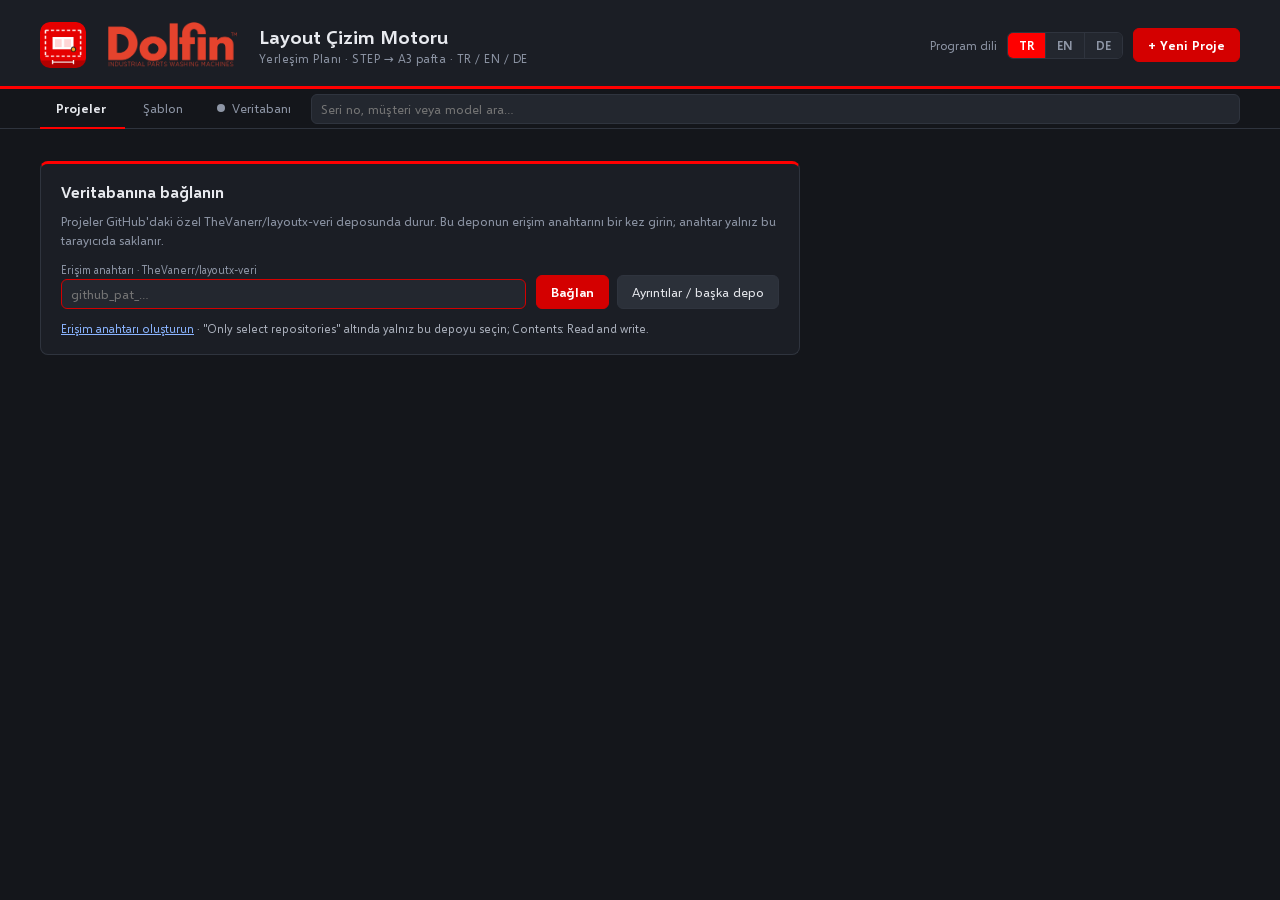
==== commit 0c62299f: "Web: ana ekrandan layoutx-veri bağlantısı, yeni manifest kimliği - Web sürümünde veritabanı bağlı de" ====
--- a/index.html
+++ b/index.html
@@ -7,6 +7,7 @@
   <meta name="description" content="Makine yerleşim planı (layout): kapak + antetli A3 sayfalar, TR / EN / DE, PDF ve HTML çıktı.">
   <meta name="theme-color" content="#1b1e25">
   <meta name="application-name" content="LayoutX">
+  <meta name="mobile-web-app-capable" content="yes">
   <meta name="apple-mobile-web-app-capable" content="yes">
   <meta name="apple-mobile-web-app-title" content="LayoutX">
   <meta name="apple-mobile-web-app-status-bar-style" content="black-translucent">
--- a/app/app.css
+++ b/app/app.css
@@ -81,6 +81,10 @@
 .pc-chip.dark { background: #1a1a2e; color: #fff; font-weight: 600; }
 .pc-meta { margin-top: 12px; font-size: 11.5px; color: #7a8190; }
 .home-empty { color: var(--muted); padding: 40px; }
+.connect-card { grid-column: 1 / -1; width: 100%; max-width: 760px; }
+.connect-card .db-form { grid-template-columns: 1fr auto; }
+.connect-card .db-form .insp-actions { display: flex; gap: 8px; flex-wrap: wrap; }
+@media (max-width: 700px) { .connect-card .db-form { grid-template-columns: 1fr; } }
 
 /* ── Uygulama yerleşimi ── */
 .app { height: 100%; display: grid; grid-template-columns: 268px minmax(0, 1fr) 420px; grid-template-rows: 52px minmax(0, 1fr) 30px;
